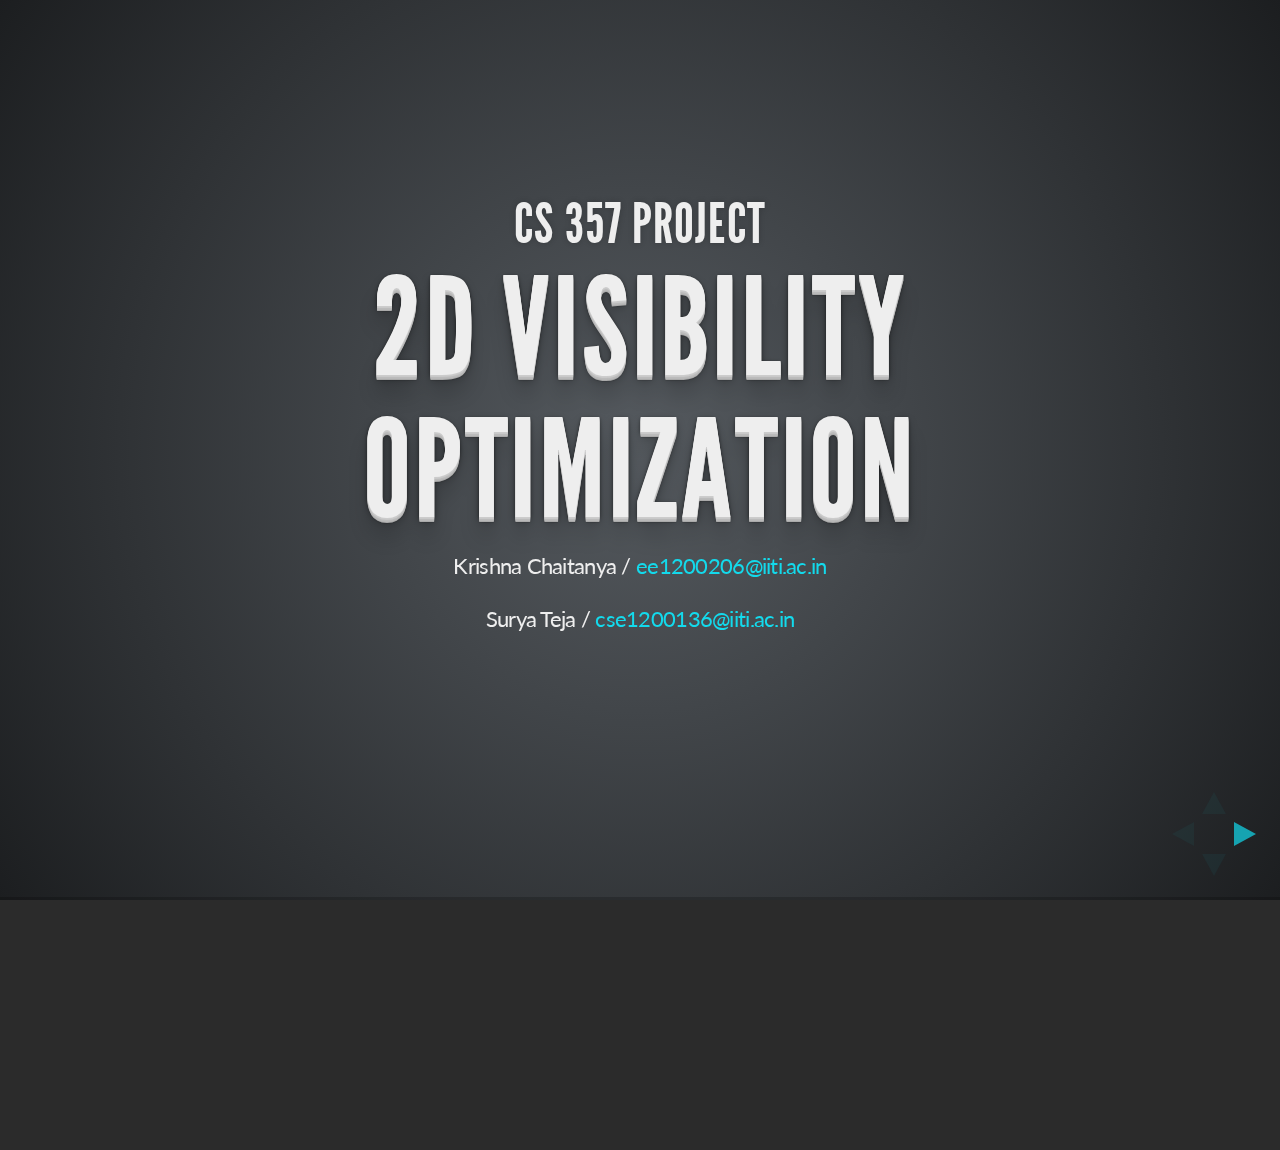
==== presentation/index.html @ 7697903a "Added Presentation template and README" ====
<!DOCTYPE html>
<html lang="en">
	<head>
		<meta charset="utf-8">
		<title>2D Visibility Optimization</title>
		<meta name="description" content="A framework for easily creating beautiful presentations using HTML">
		<meta name="author" content="Hakim El Hattab">
		<meta name="apple-mobile-web-app-capable" content="yes" />
		<meta name="apple-mobile-web-app-status-bar-style" content="black-translucent" />
		<meta name="viewport" content="width=device-width, initial-scale=1.0, maximum-scale=1.0, user-scalable=no">
		<link rel="stylesheet" href="css/reveal.min.css">
		<link rel="stylesheet" href="css/theme/default.css" id="theme">
		<link rel="stylesheet" href="lib/css/zenburn.css">
		<script>
			if( window.location.search.match( /print-pdf/gi ) ) {
				var link = document.createElement( 'link' );
				link.rel = 'stylesheet';
				link.type = 'text/css';
				link.href = 'css/print/pdf.css';
				document.getElementsByTagName( 'head' )[0].appendChild( link );
			}
		</script>
	</head>

	<body>
		<div class="reveal">
			<div class="slides">
			
				<section>
					<h3>CS 357 Project</h3>
					<h1>2D Visibility</h1>
					<h1>Optimization</h1>
					<p>
						<small>Krishna Chaitanya / <a href="mailto:ee1200206@iiti.ac.in">ee1200206@iiti.ac.in</a></small>
					</p>
					<p>
						<small>Surya Teja / <a href="mailto:cse1200136@iiti.ac.in">cse1200136@iiti.ac.in</a></small>
					</p>
				</section>

				<section>
					<section>
						<h2>2D Visibility</h2>
						<img src="img/2dvisibility.png" alt="2D Visibility">
						<aside class="notes">
							What it is. Why do we need it
						</aside>
					</section>
					<section>
						<h4>2D Visibility</h4>
						<h2>Applications</h2>
						<ul>
							<li>Game Engines</li>
							<li>AI Engines</li>
							<li>Automated warcrafts</li>
							<li>Security Devices</li>
							<li>Cameras / Videography</li>
						</ul>
				</section>

			</div>
		</div>

		<script src="lib/js/head.min.js"></script>
		<script src="js/reveal.min.js"></script>
		<script>
			// Full list of configuration options available here:
			// https://github.com/hakimel/reveal.js#configuration
			Reveal.initialize({
				controls: true,
				progress: true,
				history: true,
				center: true,
				theme: Reveal.getQueryHash().theme, // available themes are in /css/theme
				transition: Reveal.getQueryHash().transition || 'default', // default/cube/page/concave/zoom/linear/fade/none
				// Parallax scrolling
				// parallaxBackgroundImage: 'https://s3.amazonaws.com/hakim-static/reveal-js/reveal-parallax-1.jpg',
				// parallaxBackgroundSize: '2100px 900px',
				// Optional libraries used to extend on reveal.js
				dependencies: [
					{ src: 'lib/js/classList.js', condition: function() { return !document.body.classList; } },
					{ src: 'plugin/markdown/marked.js', condition: function() { return !!document.querySelector( '[data-markdown]' ); } },
					{ src: 'plugin/markdown/markdown.js', condition: function() { return !!document.querySelector( '[data-markdown]' ); } },
					{ src: 'plugin/highlight/highlight.js', async: true, callback: function() { hljs.initHighlightingOnLoad(); } },
					{ src: 'plugin/zoom-js/zoom.js', async: true, condition: function() { return !!document.body.classList; } },
					{ src: 'plugin/notes/notes.js', async: true, condition: function() { return !!document.body.classList; } }
				]
			});
		</script>
	</body>
</html>
---- presentation/css/theme/default.css ----
@import url(https://fonts.googleapis.com/css?family=Lato:400,700,400italic,700italic);
/**
 * Default theme for reveal.js.
 *
 * Copyright (C) 2011-2012 Hakim El Hattab, http://hakim.se
 */
@font-face {
  font-family: 'League Gothic';
  src: url("../../lib/font/league_gothic-webfont.eot");
  src: url("../../lib/font/league_gothic-webfont.eot?#iefix") format("embedded-opentype"), url("../../lib/font/league_gothic-webfont.woff") format("woff"), url("../../lib/font/league_gothic-webfont.ttf") format("truetype"), url("../../lib/font/league_gothic-webfont.svg#LeagueGothicRegular") format("svg");
  font-weight: normal;
  font-style: normal; }

/*********************************************
 * GLOBAL STYLES
 *********************************************/
body {
  background: #1c1e20;
  background: -moz-radial-gradient(center, circle cover, #555a5f 0%, #1c1e20 100%);
  background: -webkit-gradient(radial, center center, 0px, center center, 100%, color-stop(0%, #555a5f), color-stop(100%, #1c1e20));
  background: -webkit-radial-gradient(center, circle cover, #555a5f 0%, #1c1e20 100%);
  background: -o-radial-gradient(center, circle cover, #555a5f 0%, #1c1e20 100%);
  background: -ms-radial-gradient(center, circle cover, #555a5f 0%, #1c1e20 100%);
  background: radial-gradient(center, circle cover, #555a5f 0%, #1c1e20 100%);
  background-color: #2b2b2b; }

.reveal {
  font-family: "Lato", sans-serif;
  font-size: 36px;
  font-weight: normal;
  letter-spacing: -0.02em;
  color: #eeeeee; }

::selection {
  color: white;
  background: #ff5e99;
  text-shadow: none; }

/*********************************************
 * HEADERS
 *********************************************/
.reveal h1,
.reveal h2,
.reveal h3,
.reveal h4,
.reveal h5,
.reveal h6 {
  margin: 0 0 20px 0;
  color: #eeeeee;
  font-family: "League Gothic", Impact, sans-serif;
  line-height: 0.9em;
  letter-spacing: 0.02em;
  text-transform: uppercase;
  text-shadow: 0px 0px 6px rgba(0, 0, 0, 0.2); }

.reveal h1 {
  text-shadow: 0 1px 0 #cccccc, 0 2px 0 #c9c9c9, 0 3px 0 #bbbbbb, 0 4px 0 #b9b9b9, 0 5px 0 #aaaaaa, 0 6px 1px rgba(0, 0, 0, 0.1), 0 0 5px rgba(0, 0, 0, 0.1), 0 1px 3px rgba(0, 0, 0, 0.3), 0 3px 5px rgba(0, 0, 0, 0.2), 0 5px 10px rgba(0, 0, 0, 0.25), 0 20px 20px rgba(0, 0, 0, 0.15); }

/*********************************************
 * LINKS
 *********************************************/
.reveal a:not(.image) {
  color: #13daec;
  text-decoration: none;
  -webkit-transition: color .15s ease;
  -moz-transition: color .15s ease;
  -ms-transition: color .15s ease;
  -o-transition: color .15s ease;
  transition: color .15s ease; }

.reveal a:not(.image):hover {
  color: #71e9f4;
  text-shadow: none;
  border: none; }

.reveal .roll span:after {
  color: #fff;
  background: #0d99a5; }

/*********************************************
 * IMAGES
 *********************************************/
.reveal section img {
  margin: 15px 0px;
  background: rgba(255, 255, 255, 0.12);
  border: 4px solid #eeeeee;
  box-shadow: 0 0 10px rgba(0, 0, 0, 0.15);
  -webkit-transition: all .2s linear;
  -moz-transition: all .2s linear;
  -ms-transition: all .2s linear;
  -o-transition: all .2s linear;
  transition: all .2s linear; }

.reveal a:hover img {
  background: rgba(255, 255, 255, 0.2);
  border-color: #13daec;
  box-shadow: 0 0 20px rgba(0, 0, 0, 0.55); }

/*********************************************
 * NAVIGATION CONTROLS
 *********************************************/
.reveal .controls div.navigate-left,
.reveal .controls div.navigate-left.enabled {
  border-right-color: #13daec; }

.reveal .controls div.navigate-right,
.reveal .controls div.navigate-right.enabled {
  border-left-color: #13daec; }

.reveal .controls div.navigate-up,
.reveal .controls div.navigate-up.enabled {
  border-bottom-color: #13daec; }

.reveal .controls div.navigate-down,
.reveal .controls div.navigate-down.enabled {
  border-top-color: #13daec; }

.reveal .controls div.navigate-left.enabled:hover {
  border-right-color: #71e9f4; }

.reveal .controls div.navigate-right.enabled:hover {
  border-left-color: #71e9f4; }

.reveal .controls div.navigate-up.enabled:hover {
  border-bottom-color: #71e9f4; }

.reveal .controls div.navigate-down.enabled:hover {
  border-top-color: #71e9f4; }

/*********************************************
 * PROGRESS BAR
 *********************************************/
.reveal .progress {
  background: rgba(0, 0, 0, 0.2); }

.reveal .progress span {
  background: #13daec;
  -webkit-transition: width 800ms cubic-bezier(0.26, 0.86, 0.44, 0.985);
  -moz-transition: width 800ms cubic-bezier(0.26, 0.86, 0.44, 0.985);
  -ms-transition: width 800ms cubic-bezier(0.26, 0.86, 0.44, 0.985);
  -o-transition: width 800ms cubic-bezier(0.26, 0.86, 0.44, 0.985);
  transition: width 800ms cubic-bezier(0.26, 0.86, 0.44, 0.985); }

/*********************************************
 * SLIDE NUMBER
 *********************************************/
.reveal .slide-number {
  color: #13daec; }
---- presentation/lib/css/zenburn.css ----
/*

Zenburn style from voldmar.ru (c) Vladimir Epifanov <voldmar@voldmar.ru>
based on dark.css by Ivan Sagalaev

*/

pre code {
  display: block; padding: 0.5em;
  background: #3F3F3F;
  color: #DCDCDC;
}

pre .keyword,
pre .tag,
pre .css .class,
pre .css .id,
pre .lisp .title,
pre .nginx .title,
pre .request,
pre .status,
pre .clojure .attribute {
  color: #E3CEAB;
}

pre .django .template_tag,
pre .django .variable,
pre .django .filter .argument {
  color: #DCDCDC;
}

pre .number,
pre .date {
  color: #8CD0D3;
}

pre .dos .envvar,
pre .dos .stream,
pre .variable,
pre .apache .sqbracket {
  color: #EFDCBC;
}

pre .dos .flow,
pre .diff .change,
pre .python .exception,
pre .python .built_in,
pre .literal,
pre .tex .special {
  color: #EFEFAF;
}

pre .diff .chunk,
pre .subst {
  color: #8F8F8F;
}

pre .dos .keyword,
pre .python .decorator,
pre .title,
pre .haskell .type,
pre .diff .header,
pre .ruby .class .parent,
pre .apache .tag,
pre .nginx .built_in,
pre .tex .command,
pre .prompt {
    color: #efef8f;
}

pre .dos .winutils,
pre .ruby .symbol,
pre .ruby .symbol .string,
pre .ruby .string {
  color: #DCA3A3;
}

pre .diff .deletion,
pre .string,
pre .tag .value,
pre .preprocessor,
pre .built_in,
pre .sql .aggregate,
pre .javadoc,
pre .smalltalk .class,
pre .smalltalk .localvars,
pre .smalltalk .array,
pre .css .rules .value,
pre .attr_selector,
pre .pseudo,
pre .apache .cbracket,
pre .tex .formula {
  color: #CC9393;
}

pre .shebang,
pre .diff .addition,
pre .comment,
pre .java .annotation,
pre .template_comment,
pre .pi,
pre .doctype {
  color: #7F9F7F;
}

pre .coffeescript .javascript,
pre .javascript .xml,
pre .tex .formula,
pre .xml .javascript,
pre .xml .vbscript,
pre .xml .css,
pre .xml .cdata {
  opacity: 0.5;
}
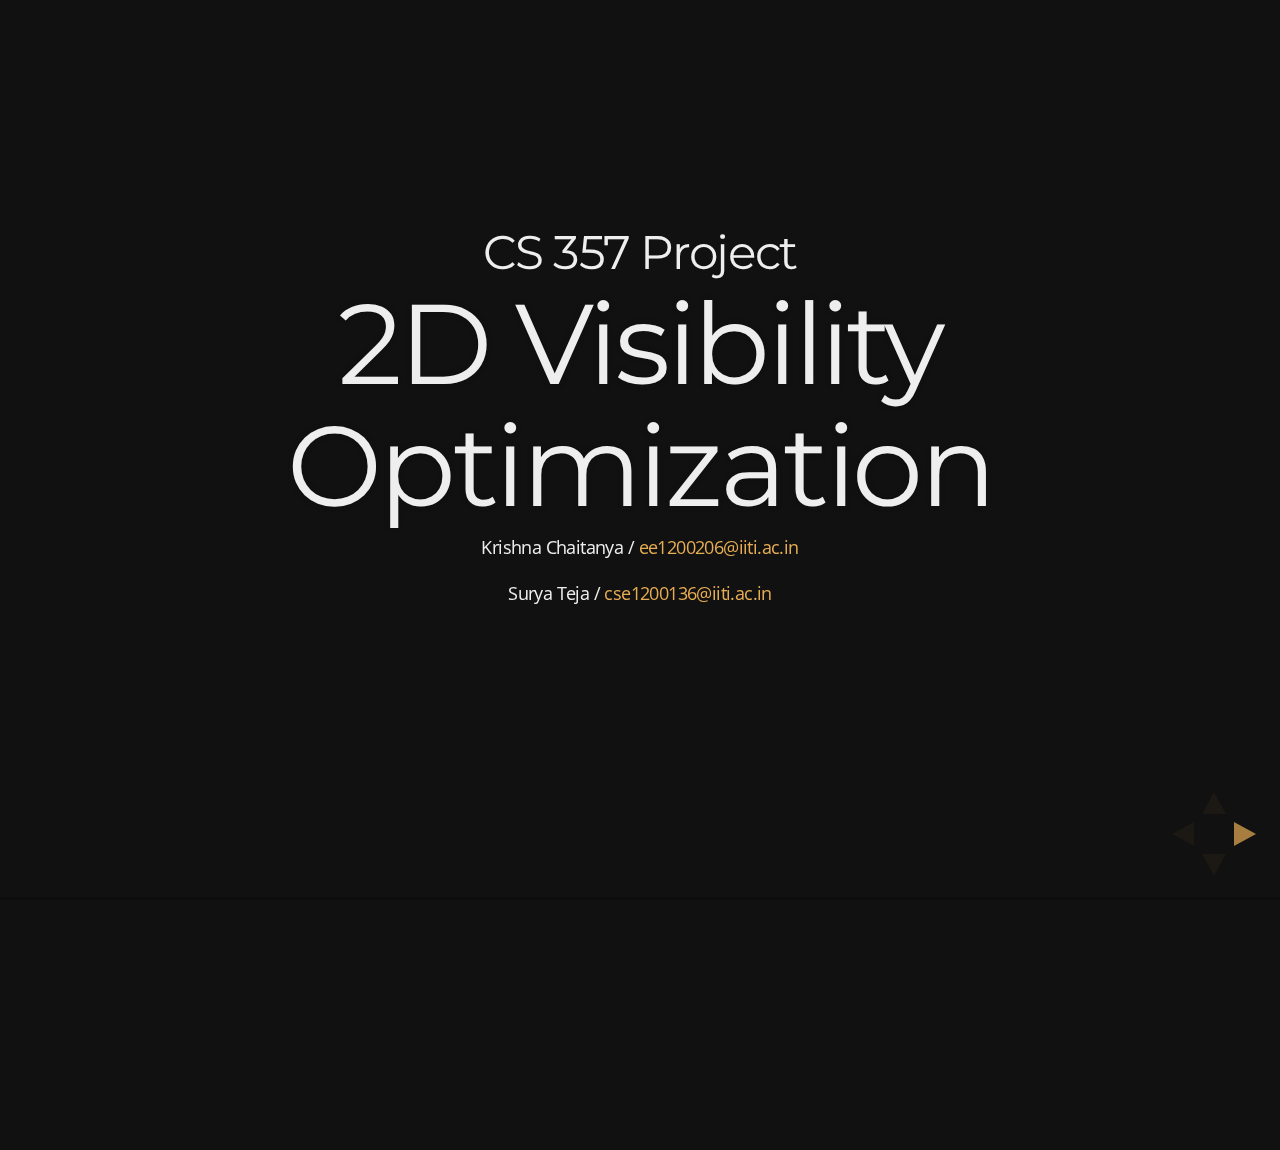
==== commit cbbdd4af: "Added more slides and demos" ====
--- a/presentation/index.html
+++ b/presentation/index.html
@@ -9,7 +9,7 @@
 		<meta name="apple-mobile-web-app-status-bar-style" content="black-translucent" />
 		<meta name="viewport" content="width=device-width, initial-scale=1.0, maximum-scale=1.0, user-scalable=no">
 		<link rel="stylesheet" href="css/reveal.min.css">
-		<link rel="stylesheet" href="css/theme/default.css" id="theme">
+		<link rel="stylesheet" href="css/theme/night.css" id="theme">
 		<link rel="stylesheet" href="lib/css/zenburn.css">
 		<script>
 			if( window.location.search.match( /print-pdf/gi ) ) {
@@ -55,7 +55,83 @@
 							<li>Automated warcrafts</li>
 							<li>Security Devices</li>
 							<li>Cameras / Videography</li>
+							<li>Placement of sensors</li>
+							<li>Solar Panels</li>
+							<li>Many more..</li>
 						</ul>
+					</section>
+				</section>
+
+				<section>
+					<section>
+						<h4>2D Visibility</h4>
+						<h2>Area Calculation</h2>
+						<p>Wait, how do find the visible area from <br>a specific point in the first place?</p>
+					</section>
+					<section>
+						<h4>2D Visibility-Area Calculation</h4>
+						<h2>Steps</h2>
+						<center>
+						<table>
+							<tr>
+								<td><p>TODO</p></td>
+								<td>
+									<ol>
+										<li class="fragment roll-in">TODO</li>
+										<li class="fragment roll-in">TODO</li>
+									</ol>
+								</td>
+							</tr>
+						</table>
+						</center>
+					</section>
+					<section>
+						<h4>2D Visibility</h4>
+						<h2>Area Calculation</h2>
+						<iframe src="demos/demo0.html" width="750" height="450"></iframe>
+					</section>
+				</section>
+
+				<section>
+					<section>
+						<h4>2D Visibility</h4>
+						<h2>Optimization</h2>
+						<p>We found the area, but how do me <b>maximize</b> it?</p>
+					</section>
+					<section>
+						<h4>2D Visibility Optimization</h4>
+						<h2>Steepest Ascent</h2>
+						<ol>
+							<li class="fragment roll-in">Start at a point</li>
+							<li class="fragment roll-in">Find area visible from neigbouring points</li>
+							<li class="fragment roll-in">Move towards the maximum if it is more than current area</li>
+						</ol>
+					</section>
+					<section>
+						<h4>2D Visibility Optimization</h4>
+						<h2>Steepest Ascent</h2>
+						<iframe src="demos/demo1.html" width="750" height="450"></iframe>
+					</section>
+					<section>
+						<h4>2D Visibility Optimization</h4>
+						<h2>Simulated Annealing</h2>
+						<ol>
+							<li class="fragment roll-in">Start at a point</li>
+							<li class="fragment roll-in">Find area visible from neigbouring points</li>
+							<li class="fragment roll-in">Move towards the maximum if it is more than current area</li>
+							<li class="fragment roll-in">If not still move, but with decreasing probabilities each time</li>
+						</ol>
+					</section>
+					<section>
+						<h4>2D Visibility - Optimization</h4>
+						<h2>Simulated Annealing</h2>
+						<iframe src="demos/demo2.html" width="750" height="450"></iframe>
+					</section>
+				</section>
+
+				<section data-background="img/thankyoubg.jpg" data-background-transition="slide">
+					<h1 style="color:#e3e3e3;">Thank You</h1>
+					<p style="color:#acacac;">Sources, citations and references,<br>are all listed at our GitHub repo:<br><a href="https://github.com/chaitan94/2d-visibility-optimization">https://github.com/chaitan94/2d-visibility-optimization</a></p>
 				</section>
 
 			</div>
@@ -74,7 +150,6 @@
 				theme: Reveal.getQueryHash().theme, // available themes are in /css/theme
 				transition: Reveal.getQueryHash().transition || 'default', // default/cube/page/concave/zoom/linear/fade/none
 				// Parallax scrolling
-				// parallaxBackgroundImage: 'https://s3.amazonaws.com/hakim-static/reveal-js/reveal-parallax-1.jpg',
 				// parallaxBackgroundSize: '2100px 900px',
 				// Optional libraries used to extend on reveal.js
 				dependencies: [
--- a/presentation/css/theme/night.css
+++ b/presentation/css/theme/night.css
@@ -0,0 +1,136 @@
+@import url(https://fonts.googleapis.com/css?family=Montserrat:700);
+@import url(https://fonts.googleapis.com/css?family=Open+Sans:400,700,400italic,700italic);
+/**
+ * Black theme for reveal.js.
+ *
+ * Copyright (C) 2011-2012 Hakim El Hattab, http://hakim.se
+ */
+/*********************************************
+ * GLOBAL STYLES
+ *********************************************/
+body {
+  background: #111111;
+  background-color: #111111; }
+
+.reveal {
+  font-family: "Open Sans", sans-serif;
+  font-size: 30px;
+  font-weight: normal;
+  letter-spacing: -0.02em;
+  color: #eeeeee; }
+
+::selection {
+  color: white;
+  background: #e7ad52;
+  text-shadow: none; }
+
+/*********************************************
+ * HEADERS
+ *********************************************/
+.reveal h1,
+.reveal h2,
+.reveal h3,
+.reveal h4,
+.reveal h5,
+.reveal h6 {
+  margin: 0 0 20px 0;
+  color: #eeeeee;
+  font-family: "Montserrat", Impact, sans-serif;
+  line-height: 0.9em;
+  letter-spacing: -0.03em;
+  text-transform: none;
+  text-shadow: none; }
+
+.reveal h1 {
+  text-shadow: 0px 0px 6px rgba(0, 0, 0, 0.2); }
+
+/*********************************************
+ * LINKS
+ *********************************************/
+.reveal a:not(.image) {
+  color: #e7ad52;
+  text-decoration: none;
+  -webkit-transition: color .15s ease;
+  -moz-transition: color .15s ease;
+  -ms-transition: color .15s ease;
+  -o-transition: color .15s ease;
+  transition: color .15s ease; }
+
+.reveal a:not(.image):hover {
+  color: #f3d7ac;
+  text-shadow: none;
+  border: none; }
+
+.reveal .roll span:after {
+  color: #fff;
+  background: #d08a1d; }
+
+/*********************************************
+ * IMAGES
+ *********************************************/
+.reveal section img {
+  margin: 15px 0px;
+  background: rgba(255, 255, 255, 0.12);
+  border: 4px solid #eeeeee;
+  box-shadow: 0 0 10px rgba(0, 0, 0, 0.15);
+  -webkit-transition: all .2s linear;
+  -moz-transition: all .2s linear;
+  -ms-transition: all .2s linear;
+  -o-transition: all .2s linear;
+  transition: all .2s linear; }
+
+.reveal a:hover img {
+  background: rgba(255, 255, 255, 0.2);
+  border-color: #e7ad52;
+  box-shadow: 0 0 20px rgba(0, 0, 0, 0.55); }
+
+/*********************************************
+ * NAVIGATION CONTROLS
+ *********************************************/
+.reveal .controls div.navigate-left,
+.reveal .controls div.navigate-left.enabled {
+  border-right-color: #e7ad52; }
+
+.reveal .controls div.navigate-right,
+.reveal .controls div.navigate-right.enabled {
+  border-left-color: #e7ad52; }
+
+.reveal .controls div.navigate-up,
+.reveal .controls div.navigate-up.enabled {
+  border-bottom-color: #e7ad52; }
+
+.reveal .controls div.navigate-down,
+.reveal .controls div.navigate-down.enabled {
+  border-top-color: #e7ad52; }
+
+.reveal .controls div.navigate-left.enabled:hover {
+  border-right-color: #f3d7ac; }
+
+.reveal .controls div.navigate-right.enabled:hover {
+  border-left-color: #f3d7ac; }
+
+.reveal .controls div.navigate-up.enabled:hover {
+  border-bottom-color: #f3d7ac; }
+
+.reveal .controls div.navigate-down.enabled:hover {
+  border-top-color: #f3d7ac; }
+
+/*********************************************
+ * PROGRESS BAR
+ *********************************************/
+.reveal .progress {
+  background: rgba(0, 0, 0, 0.2); }
+
+.reveal .progress span {
+  background: #e7ad52;
+  -webkit-transition: width 800ms cubic-bezier(0.26, 0.86, 0.44, 0.985);
+  -moz-transition: width 800ms cubic-bezier(0.26, 0.86, 0.44, 0.985);
+  -ms-transition: width 800ms cubic-bezier(0.26, 0.86, 0.44, 0.985);
+  -o-transition: width 800ms cubic-bezier(0.26, 0.86, 0.44, 0.985);
+  transition: width 800ms cubic-bezier(0.26, 0.86, 0.44, 0.985); }
+
+/*********************************************
+ * SLIDE NUMBER
+ *********************************************/
+.reveal .slide-number {
+  color: #e7ad52; }
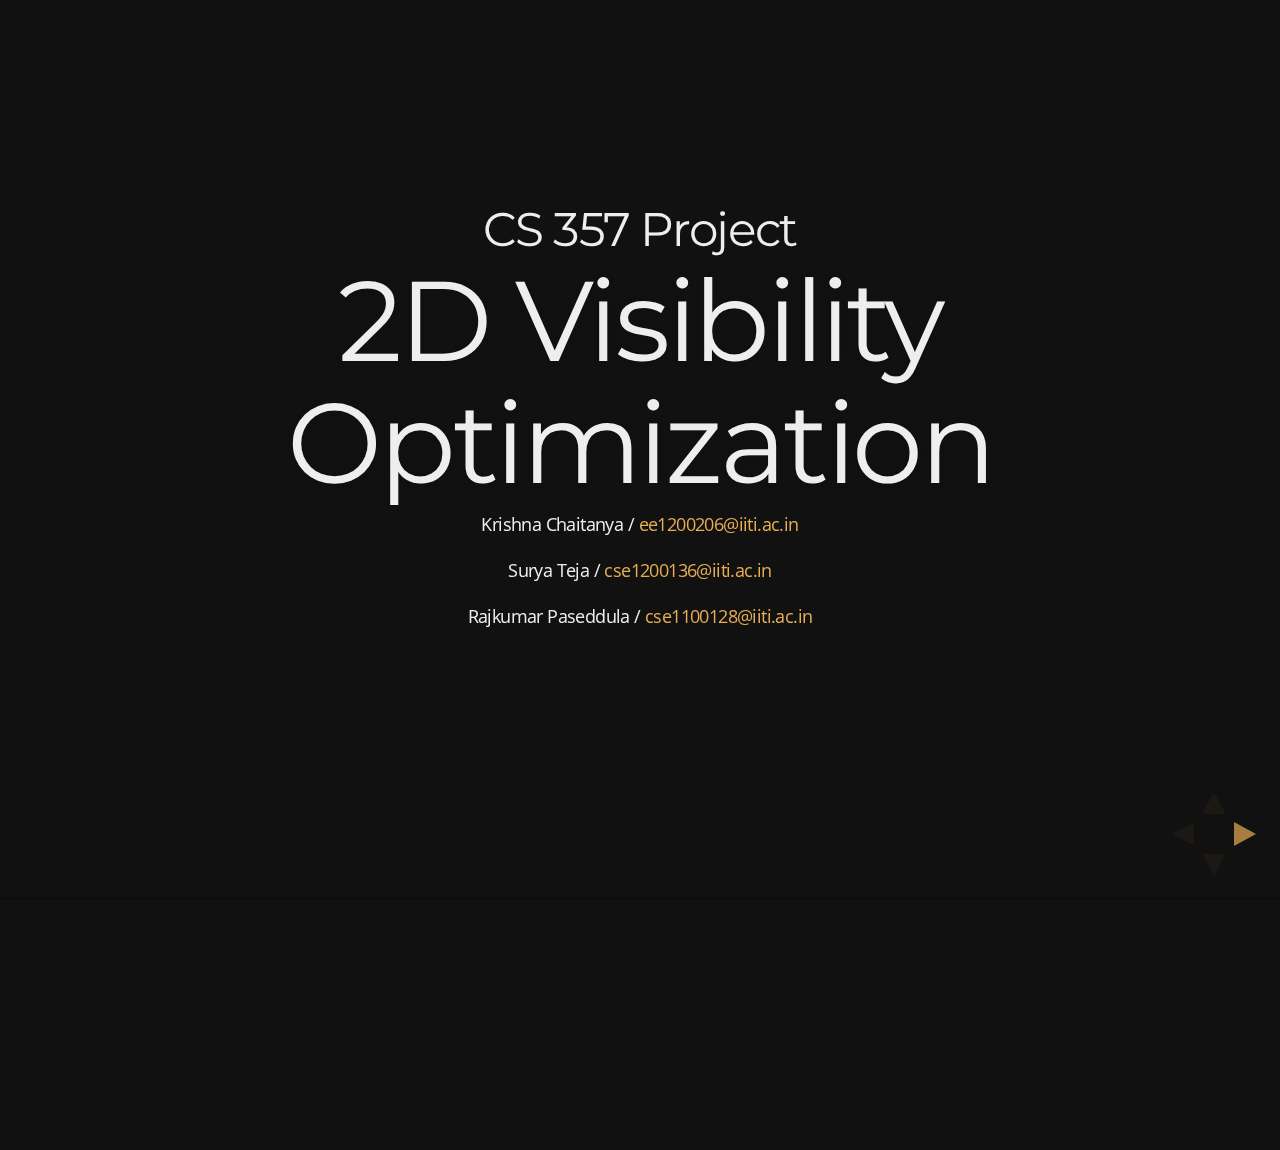
==== commit 876882de: "Added rajkumar's name" ====
--- a/presentation/index.html
+++ b/presentation/index.html
@@ -36,6 +36,9 @@
 					<p>
 						<small>Surya Teja / <a href="mailto:cse1200136@iiti.ac.in">cse1200136@iiti.ac.in</a></small>
 					</p>
+					<p>
+						<small>Rajkumar Paseddula / <a href="mailto:cse1100128@iiti.ac.in">cse1100128@iiti.ac.in</a></small>
+					</p>
 				</section>
 
 				<section>
@@ -72,13 +75,19 @@
 						<h4>2D Visibility-Area Calculation</h4>
 						<h2>Steps</h2>
 						<center>
-						<table>
+						<table height="550">
 							<tr>
-								<td><p>TODO</p></td>
-								<td>
+								<td style="width:60%;">
+									<iframe src="demos/sweep.html" width="750" height="550"></iframe>
+									<small>Thanks to redblobgames</small>
+								</td>
+								<td style="width:40%;vertical-align: middle;">
 									<ol>
-										<li class="fragment roll-in">TODO</li>
-										<li class="fragment roll-in">TODO</li>
+										<li class="fragment roll-in">Sort All Points by angle</li>
+										<li class="fragment roll-in">Start 'sweeping' from an angle</li>
+										<li class="fragment roll-in">For every adjacent point found form a triangle with the source point</li>
+										<li class="fragment roll-in">Include it in area</li>
+										<li class="fragment roll-in">Add all the areas</li>
 									</ol>
 								</td>
 							</tr>
